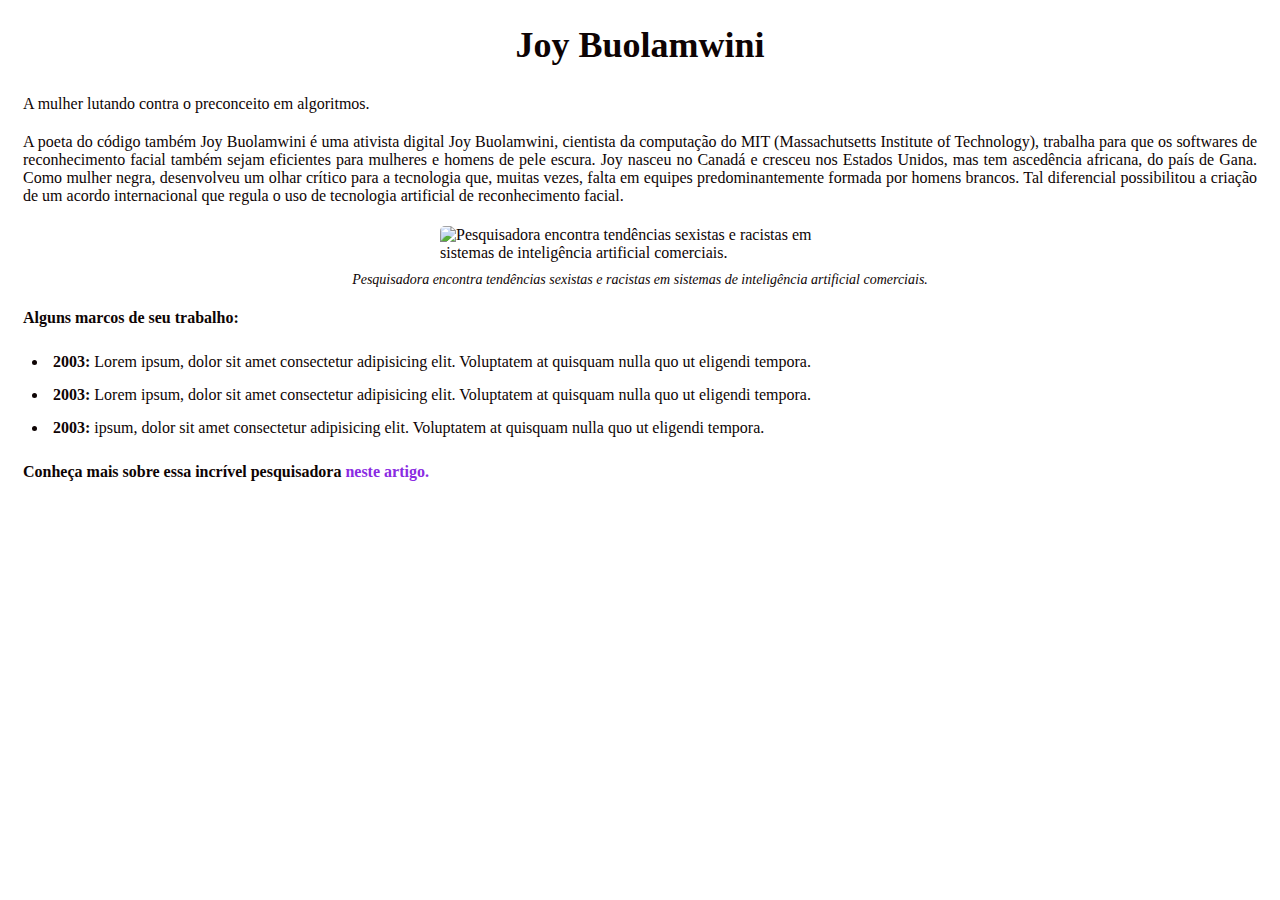
==== front-end-1/Aula 06/index.html @ 376ce183 "fourth commit" ====
<!DOCTYPE html>
<html lang="pt-br">

<head>
  <meta charset="UTF-8">
  <meta http-equiv="X-UA-Compatible" content="IE=edge">
  <meta name="viewport" content="width=device-width, initial-scale=1.0">
  <title>Joy Buolamwini</title>
  <link rel="stylesheet" href="style.css">
</head>

<body>
  <h1>Joy Buolamwini</h1>
  <p>A mulher lutando contra o preconceito em algoritmos.</p>
  <p>A poeta do código também Joy Buolamwini é uma ativista digital Joy Buolamwini, cientista da computação do MIT (Massachutsetts Institute of Technology), trabalha para que os softwares de reconhecimento facial também sejam eficientes para mulheres e homens de pele escura. Joy nasceu no Canadá e cresceu nos Estados Unidos, mas tem ascedência africana, do país de Gana. Como mulher negra, desenvolveu um olhar crítico para a tecnologia que, muitas vezes, falta em equipes predominantemente formada por homens brancos. Tal diferencial possibilitou a criação de um acordo internacional que regula o uso de tecnologia artificial de reconhecimento facial.</p>

  <figure>
    <img src="https://upload.wikimedia.org/wikipedia/commons/a/ac/Joy_Buolamwini_-_Wikimania_2018_01.jpg" alt="Pesquisadora encontra tendências sexistas e racistas em sistemas de inteligência artificial comerciais.">

    <figcaption><i>Pesquisadora encontra tendências sexistas e racistas em sistemas de inteligência artificial comerciais.</i></figcaption>
  </figure>

  <p><strong>Alguns marcos de seu trabalho:</strong></p>
  <ul>
    <li><strong>2003:</strong> Lorem ipsum, dolor sit amet consectetur adipisicing elit. Voluptatem at quisquam nulla quo ut eligendi tempora.
    </li>
    <li><strong>2003:</strong> Lorem ipsum, dolor sit amet consectetur adipisicing elit. Voluptatem at quisquam nulla quo ut eligendi tempora.
    </li>
    <li><strong>2003:</strong> ipsum, dolor sit amet consectetur adipisicing elit. Voluptatem at quisquam nulla quo ut eligendi tempora.
    </li>
  </ul>

  <p><strong>Conheça mais sobre essa incrível pesquisadora <a href="https://www.media.mit.edu/people/joyab/overview/" target="_blank">neste artigo.</a></strong></p>

</body>
</html>
---- front-end-1/Aula 06/style.css ----
body {
  min-height: 100%vh;
  min-width: 100%vw;
  color: rgb(14, 4, 4);
}

p {
  text-align: justify;
  margin: 10px;
  padding: 5px;
}

h1 {
  text-align: center;
  font-size: 36px;
}

img {
  display: block;
  margin-left: auto;
  margin-right: auto;
  width: 50%;
  height: auto;
  max-width: 400px;
  min-width: 150px;
  border-radius: 5px;
}

figcaption {
  text-align: center;
  font-size: 14px;
  margin-top: 10px;
}

ul li {
  margin-bottom: 5px;
  padding: 5px;
}

a {
  color: blueviolet;
  text-decoration: none;
}
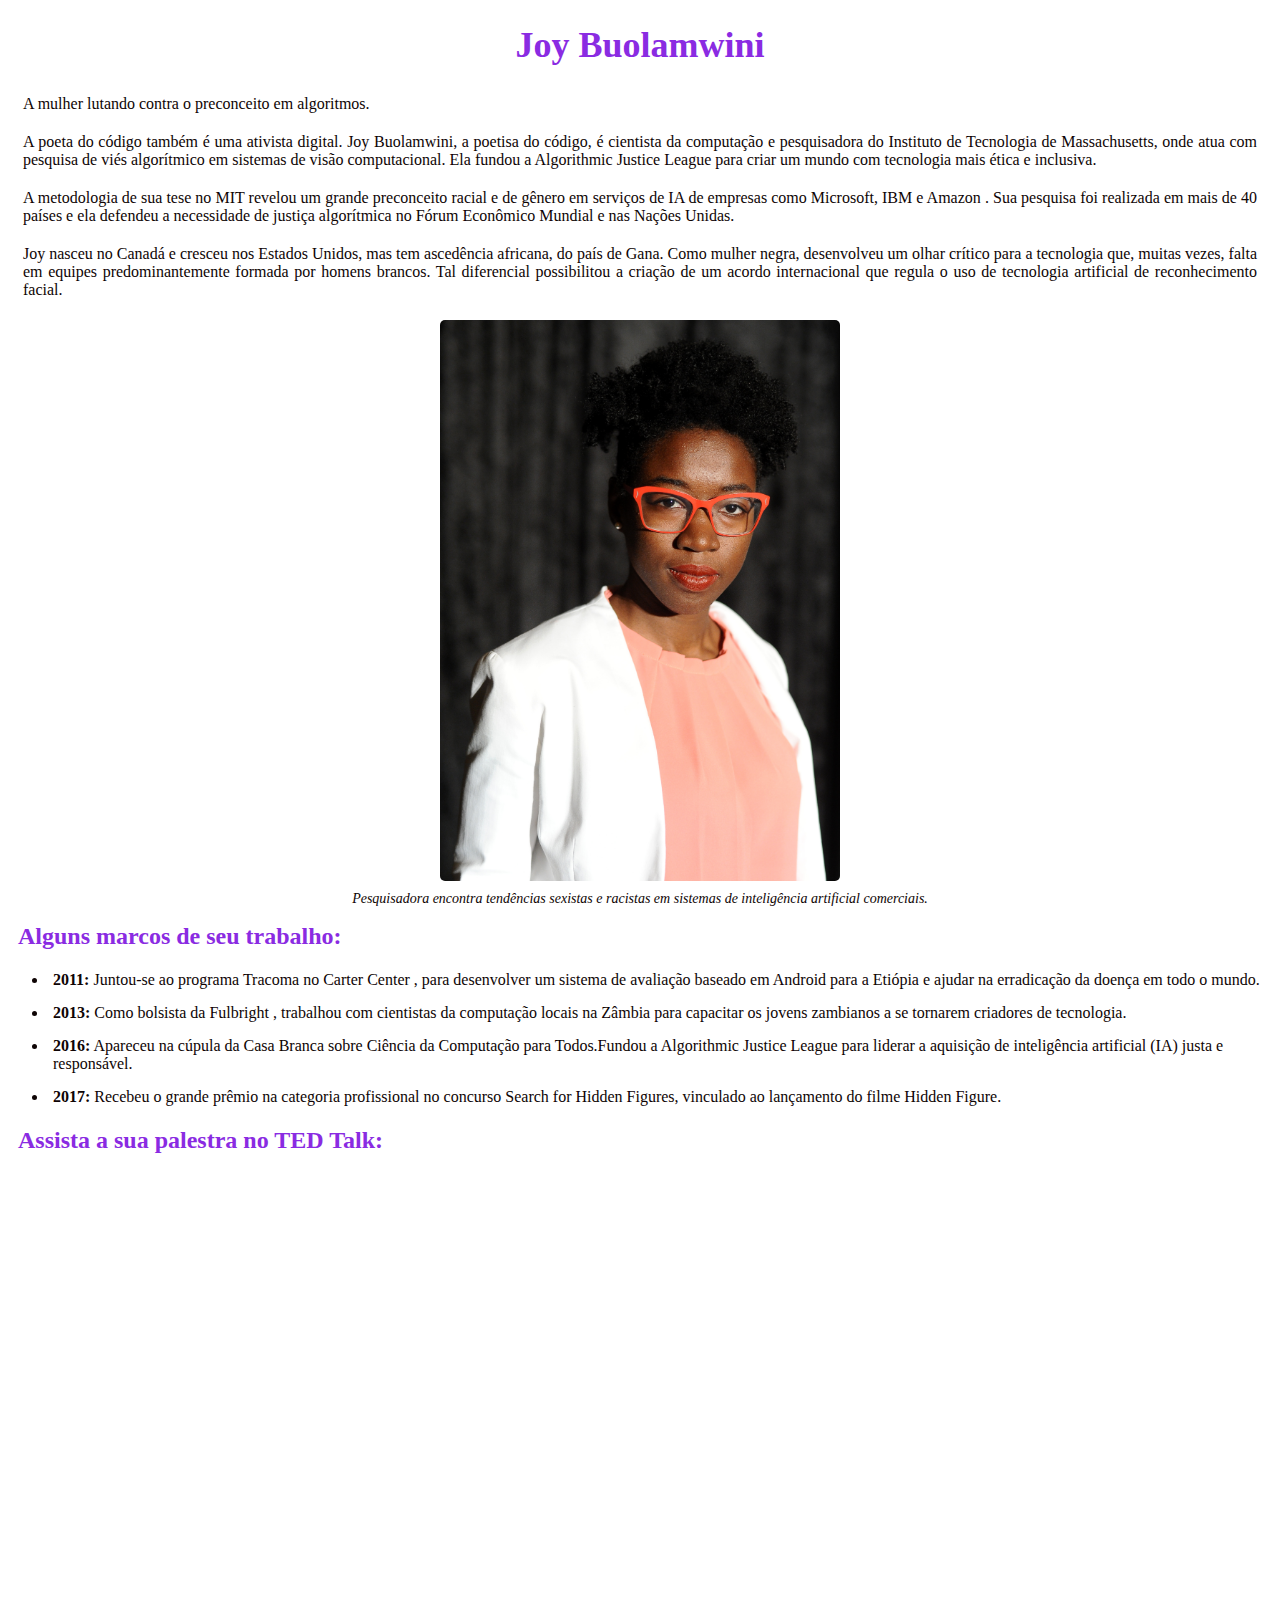
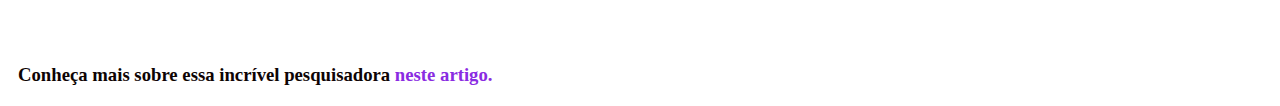
==== commit 10992244: "first commit" ====
--- a/front-end-1/Aula 06/index.html
+++ b/front-end-1/Aula 06/index.html
@@ -10,27 +10,48 @@
 </head>
 
 <body>
-  <h1>Joy Buolamwini</h1>
-  <p>A mulher lutando contra o preconceito em algoritmos.</p>
-  <p>A poeta do código também Joy Buolamwini é uma ativista digital Joy Buolamwini, cientista da computação do MIT (Massachutsetts Institute of Technology), trabalha para que os softwares de reconhecimento facial também sejam eficientes para mulheres e homens de pele escura. Joy nasceu no Canadá e cresceu nos Estados Unidos, mas tem ascedência africana, do país de Gana. Como mulher negra, desenvolveu um olhar crítico para a tecnologia que, muitas vezes, falta em equipes predominantemente formada por homens brancos. Tal diferencial possibilitou a criação de um acordo internacional que regula o uso de tecnologia artificial de reconhecimento facial.</p>
+  <main>
+    <h1>Joy Buolamwini</h1>
+    <p>A mulher lutando contra o preconceito em algoritmos.</p>
+    <p>A poeta do código também é uma ativista digital. Joy Buolamwini, a poetisa do código, é cientista da computação e pesquisadora do Instituto de Tecnologia de Massachusetts, onde atua com pesquisa de viés algorítmico em sistemas de visão computacional. Ela fundou a  Algorithmic Justice League  para criar um mundo com tecnologia mais ética e inclusiva.    
+    <p>
+      A  metodologia de sua  tese no MIT revelou um grande preconceito racial e de gênero em serviços de IA de empresas como  Microsoft, IBM  e  Amazon . Sua pesquisa foi realizada em mais de 40 países e ela defendeu a necessidade de justiça algorítmica no Fórum Econômico Mundial e nas Nações Unidas.
+    </p>  
 
-  <figure>
-    <img src="https://upload.wikimedia.org/wikipedia/commons/a/ac/Joy_Buolamwini_-_Wikimania_2018_01.jpg" alt="Pesquisadora encontra tendências sexistas e racistas em sistemas de inteligência artificial comerciais.">
+    <p> Joy nasceu no Canadá e cresceu nos Estados Unidos, mas tem ascedência africana, do país de Gana. Como mulher negra, desenvolveu um olhar crítico para a tecnologia que, muitas vezes, falta em equipes predominantemente formada por homens brancos. Tal diferencial possibilitou a criação de um acordo internacional que regula o uso de tecnologia artificial de reconhecimento facial.
+    </p>
+  
+    <figure>
+      <img src="img/Joy Buolamwini.jpg" alt="Pesquisadora encontra tendências sexistas e racistas em sistemas de inteligência artificial comerciais.">
+  
+      <figcaption><i>Pesquisadora encontra tendências sexistas e racistas em sistemas de inteligência artificial comerciais.</i></figcaption>
+    </figure>
+  
+    <h2><strong>Alguns marcos de seu trabalho:</strong></h2>
+    <ul>
+      <li>
+        <strong>2011:</strong> Juntou-se ao programa Tracoma no Carter Center , para desenvolver um sistema de avaliação baseado em Android para a Etiópia e ajudar na erradicação da doença em todo o mundo.
+      </li>
+      <li>
+        <strong>2013:</strong> Como bolsista da Fulbright , trabalhou com cientistas da computação locais na Zâmbia para capacitar os jovens zambianos a se tornarem criadores de tecnologia.
+      </li>
+      <li>
+        <strong>2016:</strong> Apareceu na cúpula da Casa Branca sobre Ciência da Computação para Todos.Fundou a Algorithmic Justice League para liderar a aquisição de inteligência artificial (IA) justa e responsável.
+      </li>
+      <li><strong>2017:</strong> Recebeu o grande prêmio na categoria profissional no concurso Search for Hidden Figures, vinculado ao lançamento do filme Hidden Figure.
+      </li>
+    </ul>
 
-    <figcaption><i>Pesquisadora encontra tendências sexistas e racistas em sistemas de inteligência artificial comerciais.</i></figcaption>
-  </figure>
-
-  <p><strong>Alguns marcos de seu trabalho:</strong></p>
-  <ul>
-    <li><strong>2003:</strong> Lorem ipsum, dolor sit amet consectetur adipisicing elit. Voluptatem at quisquam nulla quo ut eligendi tempora.
-    </li>
-    <li><strong>2003:</strong> Lorem ipsum, dolor sit amet consectetur adipisicing elit. Voluptatem at quisquam nulla quo ut eligendi tempora.
-    </li>
-    <li><strong>2003:</strong> ipsum, dolor sit amet consectetur adipisicing elit. Voluptatem at quisquam nulla quo ut eligendi tempora.
-    </li>
-  </ul>
-
-  <p><strong>Conheça mais sobre essa incrível pesquisadora <a href="https://www.media.mit.edu/people/joyab/overview/" target="_blank">neste artigo.</a></strong></p>
+    <h2><strong>Assista a sua palestra no TED Talk:</strong></h2>
+    <div style="max-width:854px; margin: auto;">
+      <div style="position:relative;height:0;padding-bottom:56.25%">
+      <iframe src="https://embed.ted.com/talks/lang/pt/joy_buolamwini_how_i_m_fighting_bias_in_algorithms" width="854" height="480" style="position:absolute;left:0;top:0;width:100%;height:100%" frameborder="0" scrolling="no" allowfullscreen class="video-joy">
+      </iframe>
+      </div>
+    </div>
+ 
+    <h3><strong>Conheça mais sobre essa incrível pesquisadora <a href="https://www.media.mit.edu/people/joyab/overview/" target="_blank">neste artigo.</a></strong></h3>
+  </main>
 
 </body>
 </html>--- a/front-end-1/Aula 06/style.css
+++ b/front-end-1/Aula 06/style.css
@@ -2,6 +2,7 @@
   min-height: 100%vh;
   min-width: 100%vw;
   color: rgb(14, 4, 4);
+  font-family: Cambria, Cochin, Georgia, Times, 'Times New Roman', serif;
 }
 
 p {
@@ -13,6 +14,17 @@
 h1 {
   text-align: center;
   font-size: 36px;
+  color: blueviolet;
+}
+
+h2 {
+  color:blueviolet;
+  margin: 10px;
+}
+
+h3 {
+  margin: 20px 10px;
+  padding: auto;
 }
 
 img {
@@ -40,4 +52,11 @@
 a {
   color: blueviolet;
   text-decoration: none;
+}
+
+.video-joy {
+  /* display: block; */
+  margin: 0 auto;
+  width: 500px;
+  /* text-align: center; */
 }